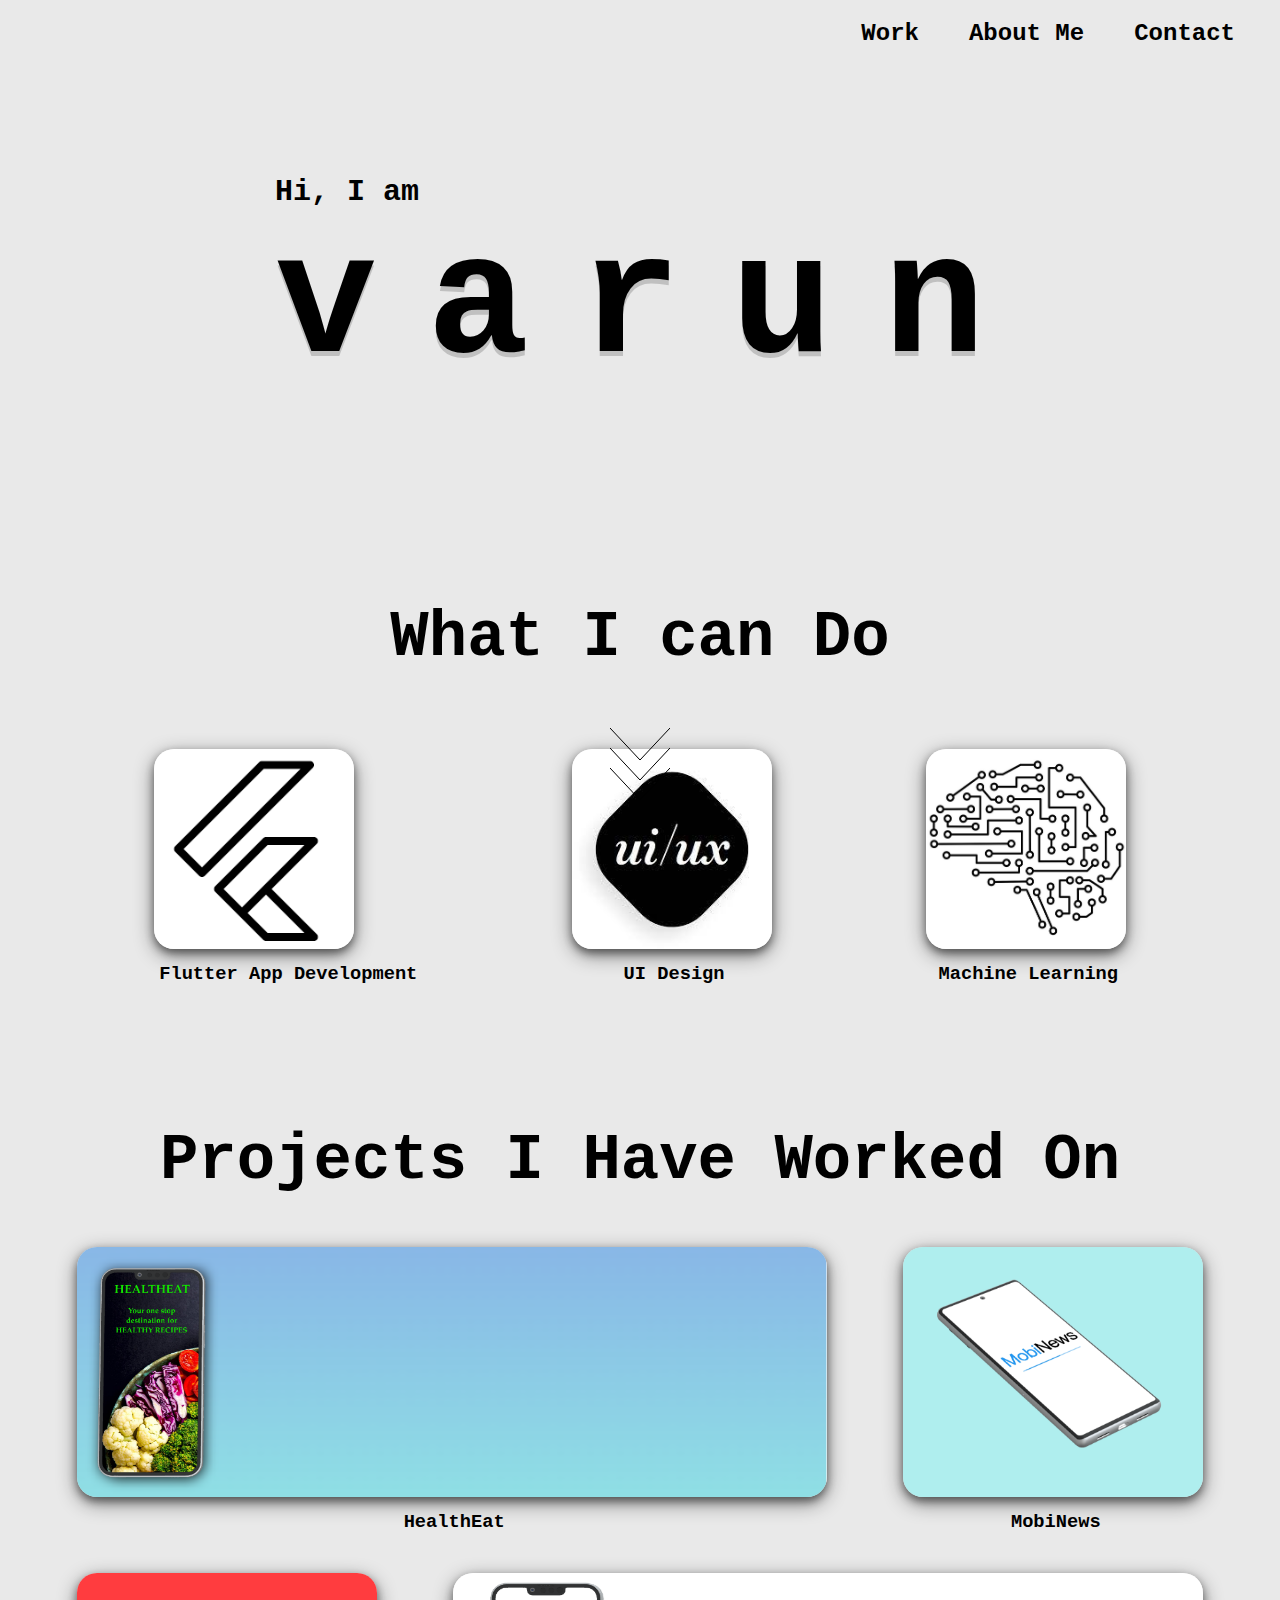
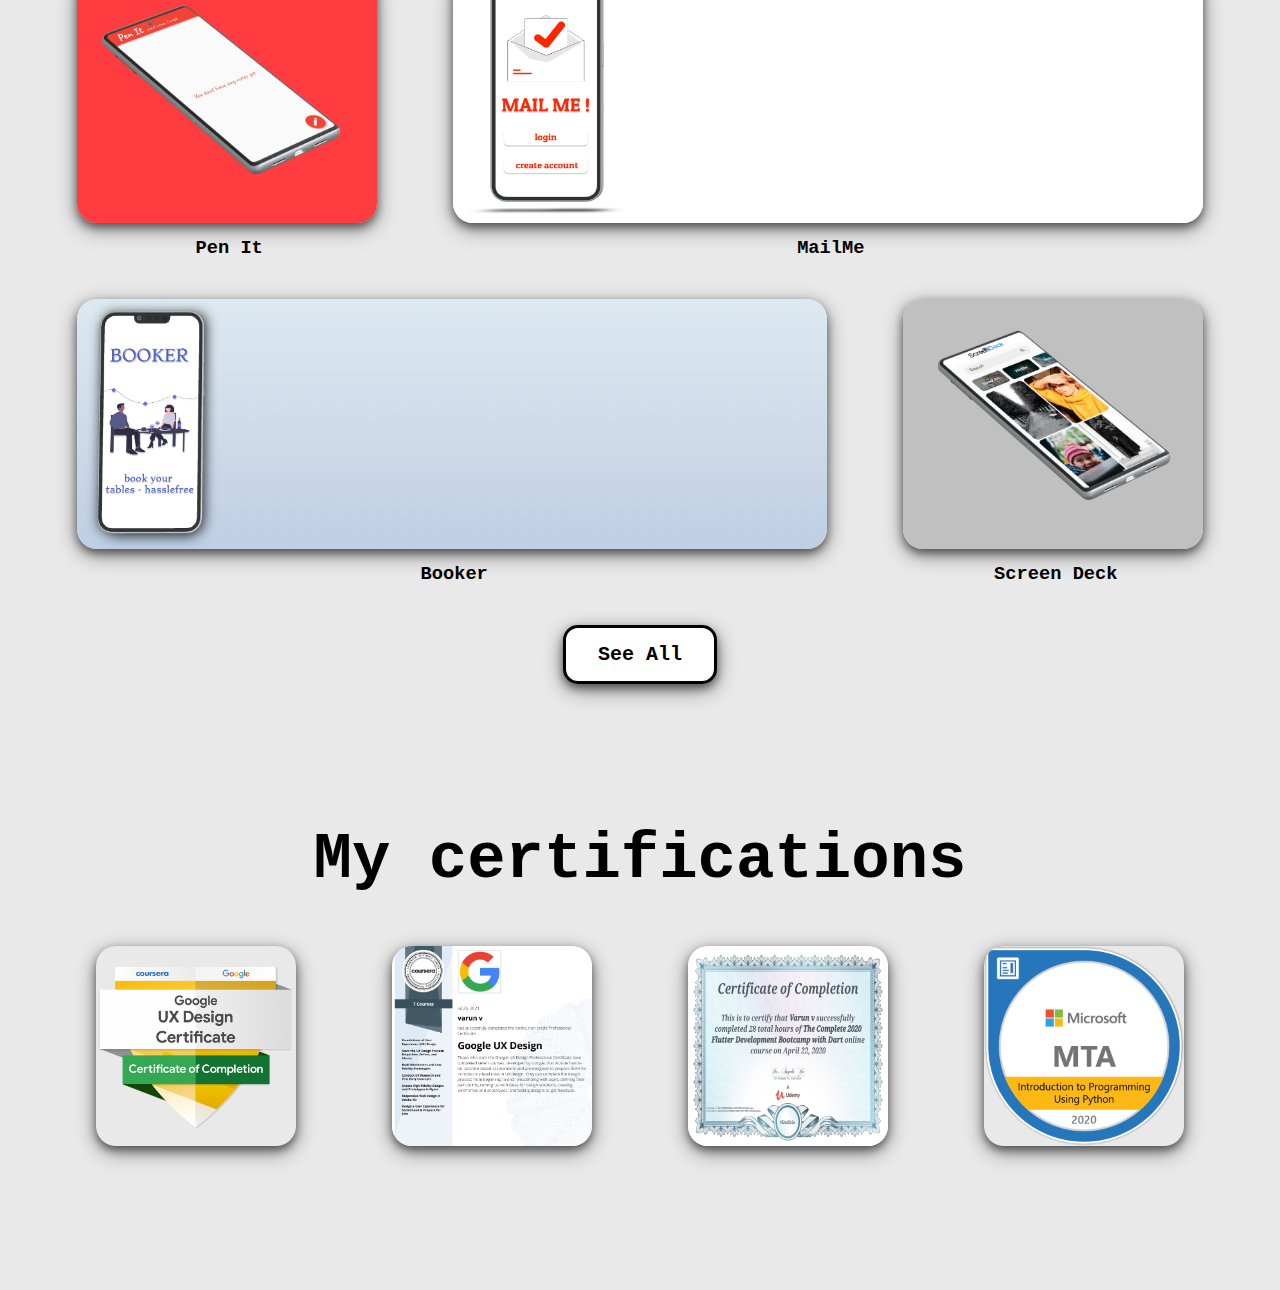
==== index.html @ 4dc74188 "init" ====
<!DOCTYPE html>
<html lang="en">
  <head>
    <meta charset="UTF-8" />
    <meta http-equiv="X-UA-Compatible" content="IE=edge" />
    <meta name="viewport" content="width=device-width, initial-scale=1.0" />
    <title>Portfolio</title>
    <link rel="stylesheet" href="css/style.css" />
  </head>
  <body style="background-color: rgb(233, 233, 233)">
    <nav class="navbar">
      <ul class="nav">
        <li><a href="projects.html">Work</a></li>
        <li><a href="#">About Me</a></li>
        <li><a href="#">Contact</a></li>
      </ul>
    </nav>

    <section class="home" id="home">
      <div class="hometext">
        <div class="greet">Hi, I am</div>
        <div class="bouncing-text">
          <div class="v">v</div>
          <div class="a">a</div>
          <div class="r">r</div>
          <div class="u">u</div>
          <div class="n">n</div>
          <div class="shadow"></div>
        </div>
      </div>

      <svg class="arrows">
        <path class="a1" d="M0 0 L30 32 L60 0"></path>
        <path class="a2" d="M0 20 L30 52 L60 20"></path>
        <path class="a3" d="M0 40 L30 72 L60 40"></path>
      </svg>
    </section>

    <section class="skills">
      <div class="skillsheading">
        <h1>What I can Do</h1>
      </div>
      <div class="images">
        <div class="flutter">
          <img
            src="portfolio images\flutter.png"
            alt="flutter logo"
            height="200"
            width="200"
          />
          <h3>Flutter App Development</h3>
        </div>
        <div class="UI UX">
          <img
            src="portfolio images/uiux.jpg"
            alt="ui/ux"
            height="200"
            width="200"
          />
          <h3>UI Design</h3>
        </div>
        <div class="Machinelearning">
          <img
            src="portfolio images\ml.jpg"
            alt="machine learning"
            height="200"
            width="200"
          />
          <h3>Machine Learning</h3>
        </div>
      </div>
    </section>

    <section class="work" id="work">
      <div class="workheading">
        <h1>Projects I Have Worked On</h1>
      </div>
      <div class="box">
        <a href="healtheat.html" style="text-decoration: none"
          ><div class="projects">
            <img
              src="portfolio images\healtheat.png"
              height="250"
              width="750"
              alt="healtheat"
            />
            <h3>HealthEat</h3>
          </div></a
        >
        <a href="mobinews.html" style="text-decoration: none"
          ><div class="projects">
            <img
              src="portfolio images\mobinews cover.png"
              height="250"
              width="300"
              alt="mobinews"
            />
            <h3>MobiNews</h3>
          </div></a
        >
      </div>
      <div class="box">
        <a href="penit.html" style="text-decoration: none"
          ><div class="projects">
            <img
              src="portfolio images\pen it.png"
              height="250"
              width="300"
              alt="pen it"
            />
            <h3>Pen It</h3>
          </div></a
        >
        <a href="mailme.html" style="text-decoration: none">
          <div class="projects">
            <img
              src="portfolio images\mail me.png"
              height="250"
              width="750"
              alt="mail me"
            />
            <h3>MailMe</h3>
          </div>
        </a>
      </div>
      <div class="box">
        <a href="booker.html" style="text-decoration: none"
          ><div class="projects">
            <img
              src="portfolio images/booker.png"
              height="250"
              width="750"
              alt="booker"
            />
            <h3>Booker</h3>
          </div></a
        >
        <a href="screendeck.html" style="text-decoration: none"
          ><div class="projects">
            <img
              src="portfolio images\screen deck.png"
              height="250"
              width="300"
              alt="screen deck"
            />
            <h3>Screen Deck</h3>
          </div></a
        >
      </div>
      <button
        class="button"
        type="button"
        onclick="location.href='projects.html'"
      >
        See All
      </button>
    </section>

    <section class="certifications">
      <div class="certifications">
        <h1>My certifications</h1>
      </div>
      <div class="box">
        <div class="certs">
          <img
            src="portfolio images/Google_Certs_UX.png"
            height="200"
            width="200"
            alt=""
          />
        </div>
        <div class="certs">
          <img
            src="portfolio images/Capture.PNG"
            height="200"
            width="200"
            alt=""
          />
        </div>
        <div class="certs">
          <img
            src="portfolio images/FLUTTER_cert.jpg"
            height="200"
            width="200"
            alt=""
          />
        </div>
        <div class="certs">
          <img
            src="portfolio images/MTA-Introduction_to_Programming_Using_Python.png"
            height="200"
            width="200"
            alt=""
          />
        </div>
      </div>
    </section>
  </body>
</html>
---- css/style.css ----
* {
  margin: 0;
  padding: 0;
  box-sizing: border-box;
}
html {
  scroll-behavior: smooth;
}

/*NAVBAR*/

.navbar {
  float: right;
  display: flex;
  justify-content: center;
  align-items: center;
  top: 0;
}

.navbar ul {
  display: flex;
  list-style: none;
  margin: 20px 20px;
}
.navbar ul li {
  font-family: "Courier New", Courier, monospace;
  font-size: 1.5rem;
  font-weight: bold;
}
.navbar ul li a {
  text-decoration: none;
  color: black;
  padding: 8px 25px;
  transition: all 0.5s ease;
}
.navbar ul li a:hover {
  background-color: black;
  color: white;
}

.main {
  display: block;
  margin: auto;
  padding: 140px 10px 140px 10px;
}

/*VARUN BOUNCING TITLE*/

.greet {
  padding-top: 175px;
  padding-left: 275px;
  font-size: 30px;
  font-family: "Courier New", Courier, monospace;
  font-weight: bold;
}

.bouncing-text {
  position: relative;
  display: flex;
  font-size: 170px;
  font-family: "Courier New", Courier, monospace;
  font-weight: bold;
  padding-left: 275px;
  padding-bottom: 200px;
  padding-right: 200px;
  letter-spacing: 50px;
}

.v,
.a,
.r,
.u,
.n {
  color: #000000;
  text-shadow: 0 5px #0000002d;
}

@keyframes bounce {
  0%,
  20%,
  50%,
  80%,
  100% {
    transform: translateY(0);
  }
  40% {
    transform: translateY(-30px);
  }
  60% {
    transform: translateY(-15px);
  }
}

.v {
  animation: bounce 1s ease;
}

.a {
  animation: bounce 1s ease 0.1s;
}

.r {
  animation: bounce 1s ease 0.2s;
}

.u {
  animation: bounce 1s ease 0.3s;
}

.n {
  animation: bounce 1s ease 0.4s;
}

/* SCROLL DOWN ARROW */
.arrows {
  width: 60px;
  height: 72px;
  position: absolute;
  left: 50%;
  margin-left: -30px;
  bottom: 100px;
}

.arrows path {
  stroke: black;
  fill: transparent;
  stroke-width: 1px;
  animation: arrow 2s infinite;
  -webkit-animation: arrow 2s infinite;
}

@keyframes arrow {
  0% {
    opacity: 0;
  }
  40% {
    opacity: 1;
  }
  80% {
    opacity: 0;
  }
  100% {
    opacity: 0;
  }
}

@-webkit-keyframes arrow /*Safari and Chrome*/ {
  0% {
    opacity: 0;
  }
  40% {
    opacity: 1;
  }
  80% {
    opacity: 0;
  }
  100% {
    opacity: 0;
  }
}

.arrows path.a1 {
  animation-delay: -1s;
  -webkit-animation-delay: -1s; /* Safari 和 Chrome */
}

.arrows path.a2 {
  animation-delay: -0.5s;
  -webkit-animation-delay: -0.5s; /* Safari 和 Chrome */
}

.arrows path.a3 {
  animation-delay: 0s;
  -webkit-animation-delay: 0s; /* Safari 和 Chrome */
}

/*SKILLS*/

.skills h1 {
  font-family: "Courier New", Courier, monospace;
  font-size: 4rem;
  font-weight: bold;
  text-align: center;
  padding-bottom: 75px;
}

.button {
  border: solid black;
  background-color: white;
  border-radius: 15px;
  margin: auto;
  display: block;
  font-size: 20px;
  cursor: pointer;
  padding: 15px 32px;
  text-align: center;
  font-family: "Courier New", Courier, monospace;
  font-weight: bold;
  box-shadow: 0 4px 8px 0 rgba(0, 0, 0, 0.455),
    0 6px 20px 0 rgba(0, 0, 0, 0.455);
}

.box {
  display: flex;
  justify-content: space-evenly;
  padding-bottom: 40px;
}

/*WHAT I CAN DO*/

.images {
  display: flex;
  justify-content: space-evenly;
}

.images h3 {
  padding-left: 5px;
  padding-top: 10px;
  text-align: center;
  font-family: "Courier New", Courier, monospace;
}

.images img {
  border-radius: 20px;
  box-shadow: 0 4px 8px 0 rgba(0, 0, 0, 0.455),
    0 6px 20px 0 rgba(0, 0, 0, 0.455);
}

/* WHAT I HAVE DONE */

.projects img {
  border-radius: 20px;
  box-shadow: 0 4px 8px 0 rgba(0, 0, 0, 0.455),
    0 6px 20px 0 rgba(0, 0, 0, 0.455);
}

.projects h3 {
  text-decoration: none;
  color: black;
  padding-left: 5px;
  padding-top: 10px;
  text-align: center;
  font-family: "Courier New", Courier, monospace;
}

.work h2 {
  text-align: center;
  font-family: "Courier New", Courier, monospace;
  font-size: 2rem;
  font-weight: bold;
  padding-top: 50px;
}

.work h1 {
  font-family: "Courier New", Courier, monospace;
  font-size: 4rem;
  font-weight: bold;
  text-align: center;
  padding-bottom: 50px;
  padding-top: 140px;
}

/* CERTIFICATIONS */

.certifications h1 {
  font-family: "Courier New", Courier, monospace;
  font-size: 4rem;
  font-weight: bold;
  text-align: center;
  padding-bottom: 50px;
  padding-top: 140px;
}

.certs {
  padding-bottom: 100px;
}
.certs img {
  border-radius: 20px;
  box-shadow: 0 4px 8px 0 rgba(0, 0, 0, 0.455),
    0 6px 20px 0 rgba(0, 0, 0, 0.455);
}

/* ////////////////////////////////////////////////ROJECTS PAGE//////////////////////////////////////////////////////////////////// */

/* NAVBAR */
.menu {
  list-style: none;
  list-style: none;
  margin: 20px 20px;
}
.menu li {
  font-family: "Courier New", Courier, monospace;
  font-size: 1.5rem;
  font-weight: bold;
}
.menu li a {
  text-decoration: none;
  color: black;
  padding: 8px 25px;
  transition: all 0.5s ease;
}
.menu li a:hover {
  background-color: black;
  color: white;
}

.button1 {
  font-family: "Courier New", Courier, monospace;
  font-size: 1.5rem;
  font-weight: bold;
  border: none;
  background-color: rgb(233, 233, 233);
  cursor: pointer;
}

/* PAGE HEADING */

.heading {
  font-weight: bold;
  font-size: 75px;
  font-family: "Courier New", Courier, monospace;
  padding-left: 75px;
  padding-top: 100px;
  padding-bottom: 50px;
}

/* TABS */
.tab {
  overflow: hidden;
  background-color: rgb(233, 233, 233);
  display: flex;
  justify-content: space-evenly;
  padding-bottom: 20px;
}

/* Style the buttons that are used to open the tab content */
.tab button {
  background-color: inherit;
  font-family: "Courier New", Courier, monospace;
  font-weight: bold;
  font-size: 2rem;
  float: left;
  border: none;
  outline: none;
  cursor: pointer;
  padding: 14px 16px;
  transition: 0.3s;
}

/* Change background color of buttons on hover */
.tab button:hover {
  background-color: rgb(233, 233, 233);
}

/* Create an active/current tablink class */
.tab button.active {
  background-color: rgb(233, 233, 233);
  border-bottom: 2px solid black;
}

/* Style the tab content */
.tabcontent {
  justify-content: space-evenly;
  display: none;
  padding: 25px 50px;
  border-top: none;
  font-family: "Courier New", Courier, monospace;
  font-size: 1.2rem;
}

.tabcontent {
  animation: fadeEffect 2s; /* Fading effect takes 1 second */
}

/* Go from zero to full opacity */
@keyframes fadeEffect {
  from {
    opacity: 0;
  }
  to {
    opacity: 1;
  }
}

/* UI/UX PROJECT BOXES */

.box1 {
  width: 1050px;
  height: 250;
  display: flex;
  border-radius: 20px;
  margin-bottom: 40px;
  margin-left: 50px;
  box-shadow: 0 4px 8px 0 rgba(0, 0, 0, 0.455),
    0 6px 20px 0 rgba(0, 0, 0, 0.455);
}

.box1 img {
  vertical-align: bottom;
  border-top-left-radius: 20px;
  border-bottom-left-radius: 20px;
}

.box2 img {
  vertical-align: bottom;
  border-top-left-radius: 0px;
  border-bottom-left-radius: 0px;
  border-top-right-radius: 20px;
  border-bottom-right-radius: 20px;
}
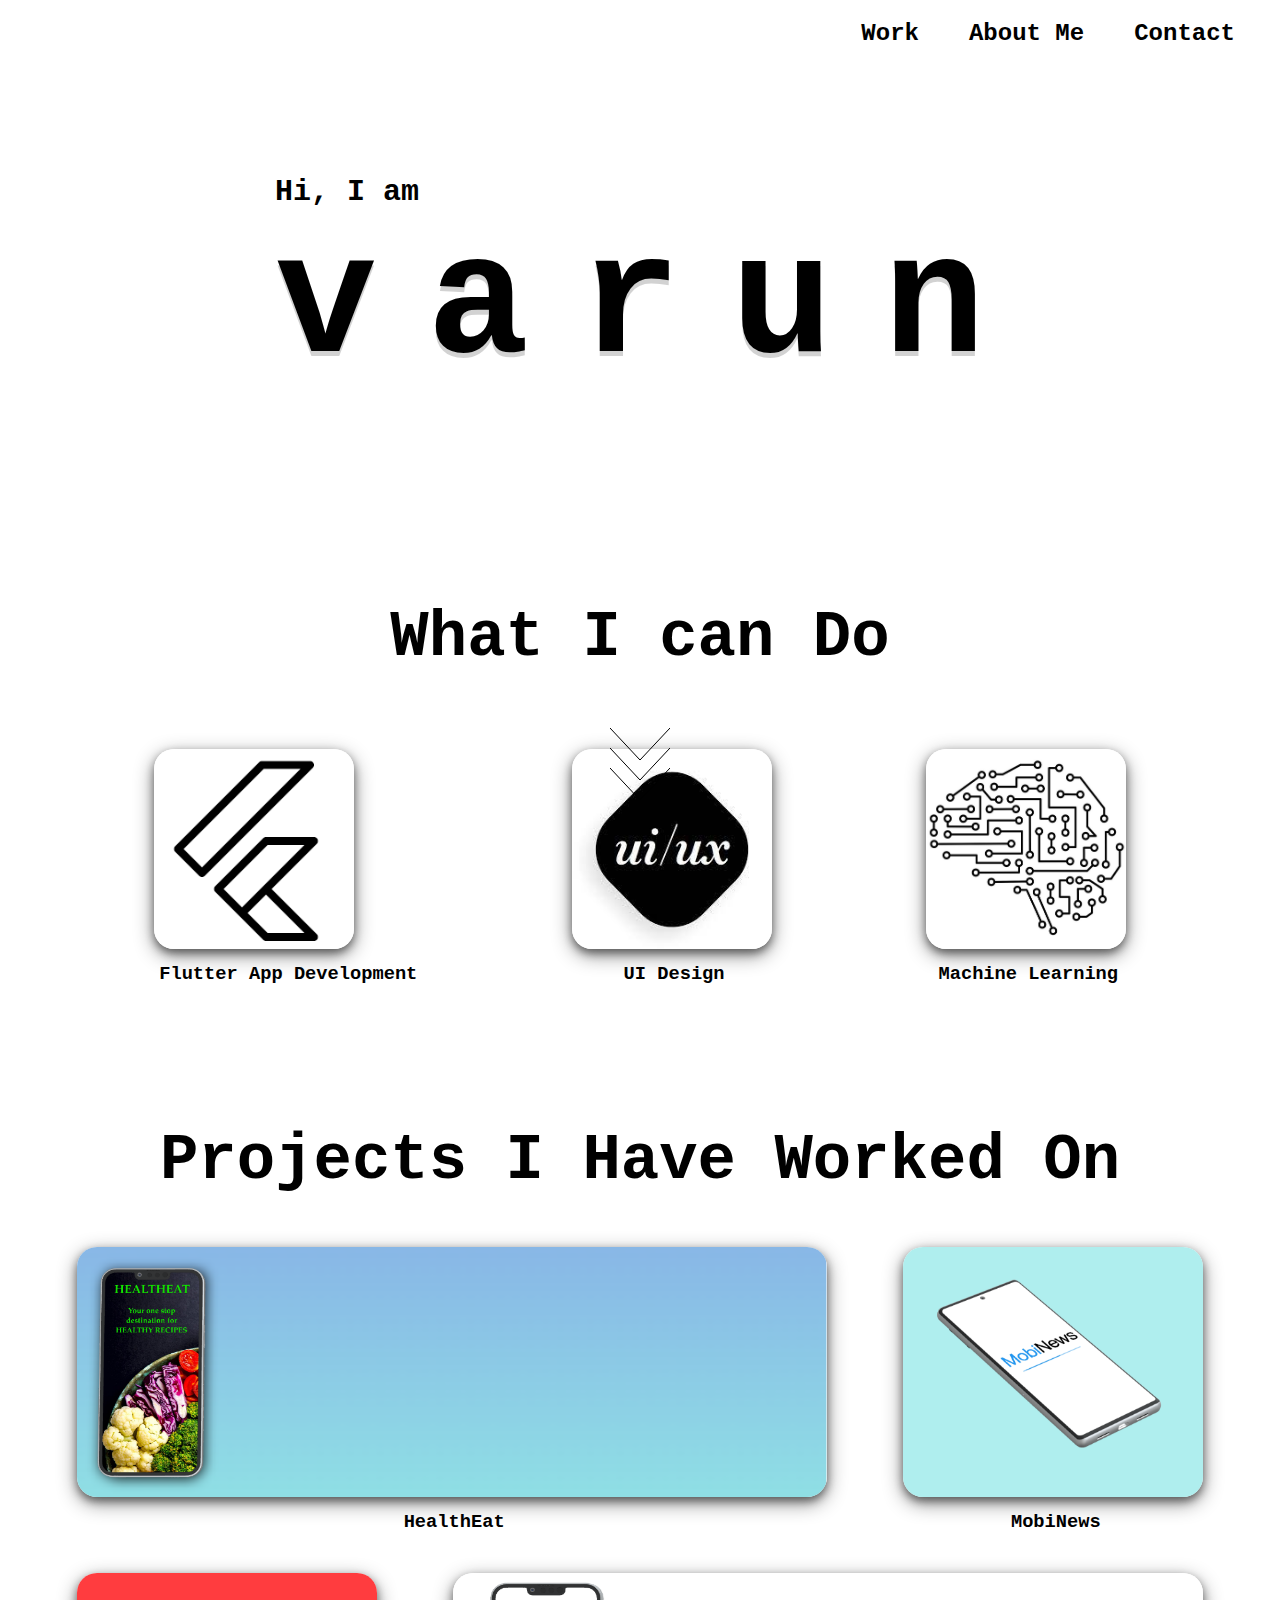
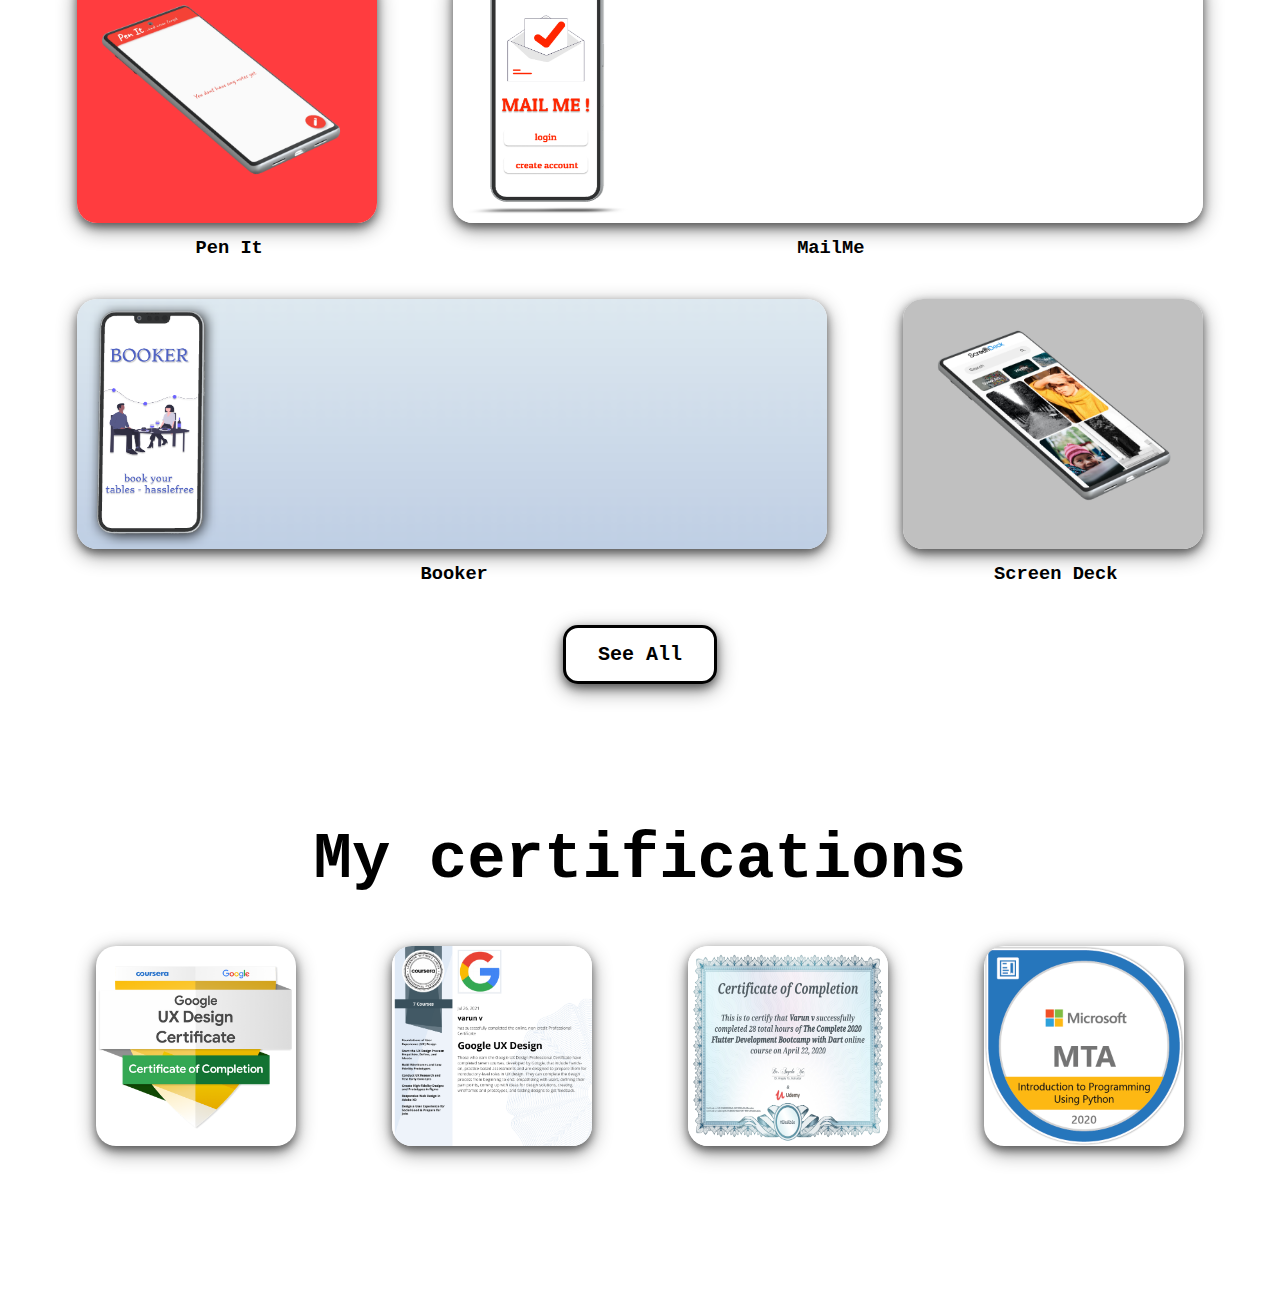
==== commit 9dfd9ae9: "day 2" ====
--- a/index.html
+++ b/index.html
@@ -7,12 +7,12 @@
     <title>Portfolio</title>
     <link rel="stylesheet" href="css/style.css" />
   </head>
-  <body style="background-color: rgb(233, 233, 233)">
+  <body style="background-color: rgb(255, 255, 255)">
     <nav class="navbar">
       <ul class="nav">
         <li><a href="projects.html">Work</a></li>
-        <li><a href="#">About Me</a></li>
-        <li><a href="#">Contact</a></li>
+        <li><a href="aboutme.html">About Me</a></li>
+        <li><a href="contact.html">Contact</a></li>
       </ul>
     </nav>
 
--- a/css/style.css
+++ b/css/style.css
@@ -280,7 +280,7 @@
     0 6px 20px 0 rgba(0, 0, 0, 0.455);
 }
 
-/* ////////////////////////////////////////////////ROJECTS PAGE//////////////////////////////////////////////////////////////////// */
+/* ////////////////////////////////////////////////PROJECTS PAGE//////////////////////////////////////////////////////////////////// */
 
 /* NAVBAR */
 .menu {
@@ -309,7 +309,7 @@
   font-size: 1.5rem;
   font-weight: bold;
   border: none;
-  background-color: rgb(233, 233, 233);
+  background-color: rgb(255, 255, 255);
   cursor: pointer;
 }
 
@@ -327,7 +327,7 @@
 /* TABS */
 .tab {
   overflow: hidden;
-  background-color: rgb(233, 233, 233);
+  background-color: rgb(255, 255, 255);
   display: flex;
   justify-content: space-evenly;
   padding-bottom: 20px;
@@ -349,12 +349,12 @@
 
 /* Change background color of buttons on hover */
 .tab button:hover {
-  background-color: rgb(233, 233, 233);
+  background-color: rgb(255, 255, 255);
 }
 
 /* Create an active/current tablink class */
 .tab button.active {
-  background-color: rgb(233, 233, 233);
+  background-color: rgb(255, 255, 255);
   border-bottom: 2px solid black;
 }
 
@@ -408,3 +408,25 @@
   border-top-right-radius: 20px;
   border-bottom-right-radius: 20px;
 }
+
+/* //////////////////////////////////////////////// ABOUT ME PAGE //////////////////////////////////////////////////////////////////// */
+
+.back {
+  margin: 20px 20px;
+  font-family: "Courier New", Courier, monospace;
+  font-size: 1.5rem;
+  font-weight: bold;
+  border: none;
+  background-color: rgb(255, 255, 255);
+  cursor: pointer;
+}
+
+.heading-abtme {
+  font-weight: bold;
+  font-size: 75px;
+  font-family: "Courier New", Courier, monospace;
+  padding-left: 75px;
+  padding-top: 10px;
+  padding-left: 325px;
+  padding-bottom: 50px;
+}
